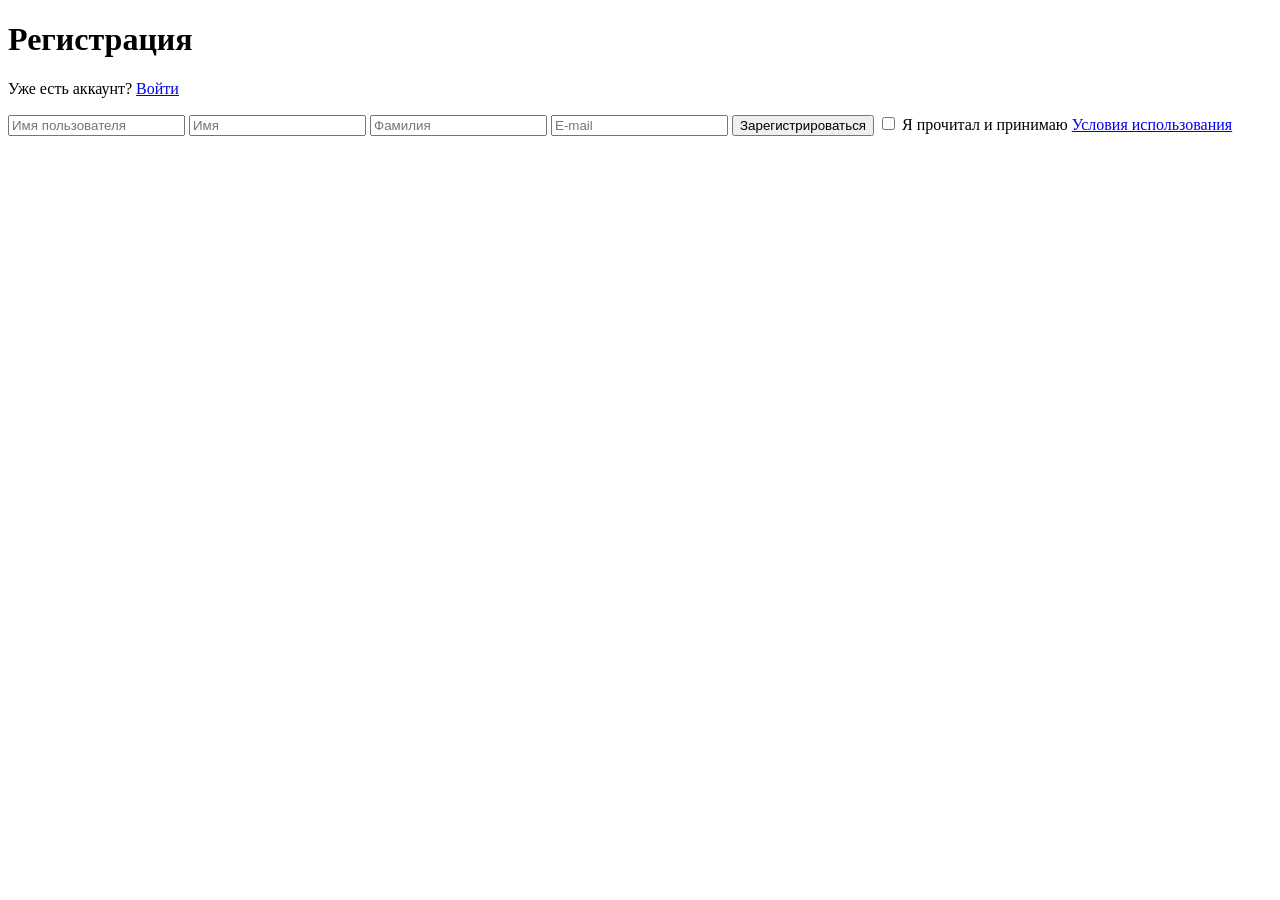
==== 2-Form/index.html @ 36910ed7 "Добавлена верстка формы регистрации" ====
<!DOCTYPE html>
<html>

<head>
    <title>Регистрация</title>
</head>

<body>
    <div>
        <h1>Регистрация</h1>
        <p>Уже есть аккаунт? <a href="#">Войти</a></p>
        <input type="text" placeholder="Имя пользователя" name="username">
        <input type="text" placeholder="Имя" name="first_name">
        <input type="text" placeholder="Фамилия" name="last_name">
        <input type="email" placeholder="E-mail" name="email">
        <button type="submit" method="post">Зарегистрироваться</button>
        <input type="checkbox" id="terms" name="terms">
        <label for="terms">Я прочитал и принимаю <a href="#">Условия использования</a></label>
    </div>
</body>

</html>
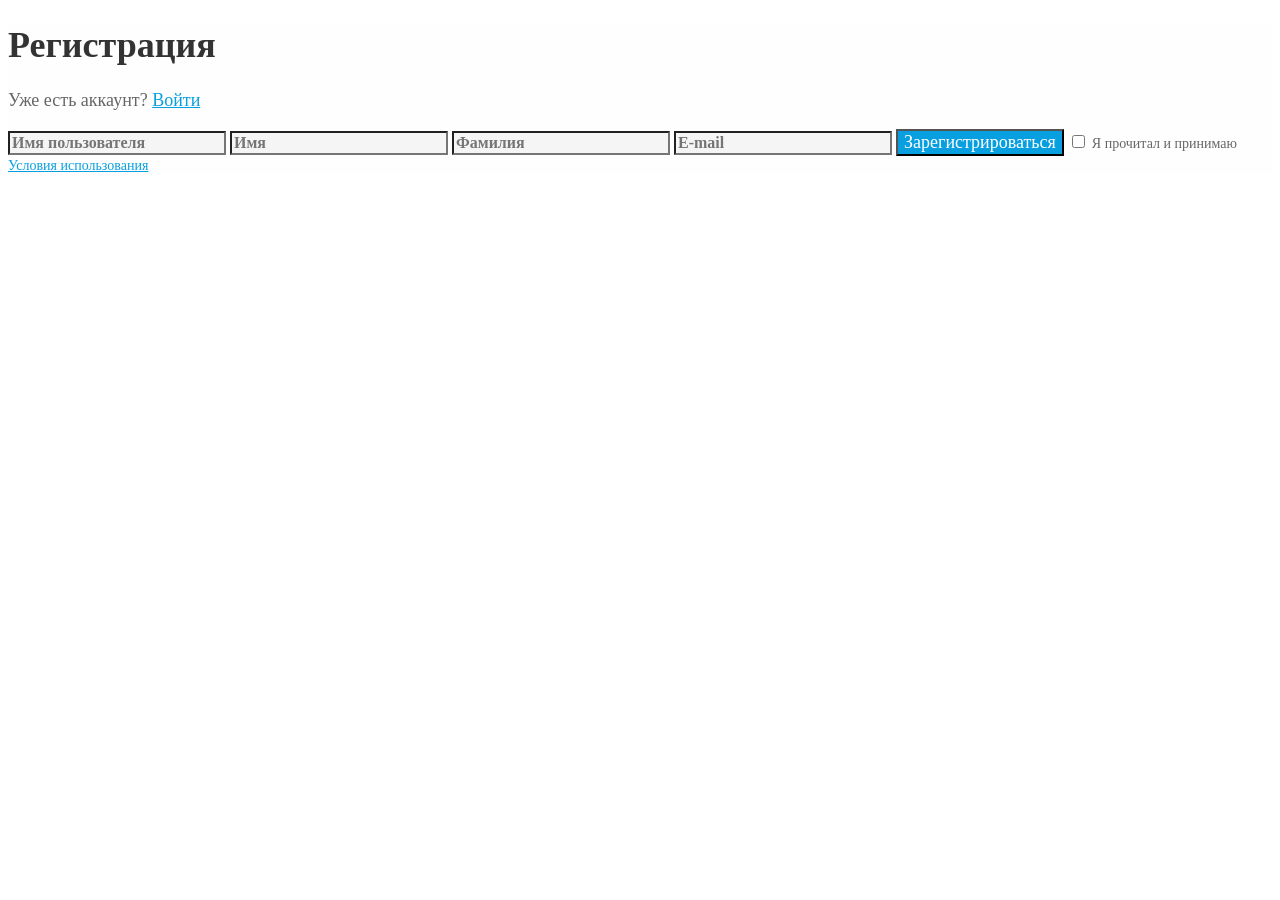
==== commit 75e251d6: "Добавлены: - Фон - Цвет текста - Размер шрифтов" ====
--- a/2-Form/index.html
+++ b/2-Form/index.html
@@ -3,19 +3,22 @@
 
 <head>
     <title>Регистрация</title>
+    <link rel="stylesheet" href="styles.css" />
 </head>
 
 <body>
     <div>
-        <h1>Регистрация</h1>
-        <p>Уже есть аккаунт? <a href="#">Войти</a></p>
-        <input type="text" placeholder="Имя пользователя" name="username">
-        <input type="text" placeholder="Имя" name="first_name">
-        <input type="text" placeholder="Фамилия" name="last_name">
-        <input type="email" placeholder="E-mail" name="email">
-        <button type="submit" method="post">Зарегистрироваться</button>
-        <input type="checkbox" id="terms" name="terms">
-        <label for="terms">Я прочитал и принимаю <a href="#">Условия использования</a></label>
+        <form action='/' method="post">
+            <h1>Регистрация</h1>
+            <p>Уже есть аккаунт? <a href="#">Войти</a></p>
+            <input type="text" placeholder="Имя пользователя" name="username">
+            <input type="text" placeholder="Имя" name="first_name">
+            <input type="text" placeholder="Фамилия" name="last_name">
+            <input type="email" placeholder="E-mail" name="email">
+            <button type="submit">Зарегистрироваться</button>
+            <input type="checkbox" id="terms" name="terms">
+            <label for="terms">Я прочитал и принимаю <a href="#">Условия использования</a></label>
+        </form>
     </div>
 </body>
 
--- a/2-Form/styles.css
+++ b/2-Form/styles.css
@@ -0,0 +1,49 @@
+div {
+    background-color: #FFFEFE;
+}
+
+h1, input {
+    color: #333333;
+}
+
+
+h1 {
+    font-family: "Open Sans";
+    font-weight: 700;
+    font-size: 36px;
+
+}
+
+p, button {
+    font-family: "Open Sans";
+    font-weight: 400;
+    font-size: 18px;
+}
+
+input {
+    font-family: "Open Sans";
+    font-weight: 600;
+    font-size: 16px;
+}
+p, label {
+    color: #666666;
+}
+
+a {
+    color:#089FE0;
+}
+
+input {
+    background-color: #F5F5F5;
+}
+
+button {
+    background-color: #089FE0;
+    color: #FFFFFF;
+}
+
+label {
+    font-family: "Open Sans";
+    font-weight: 400;
+    font-size: 14px;
+}
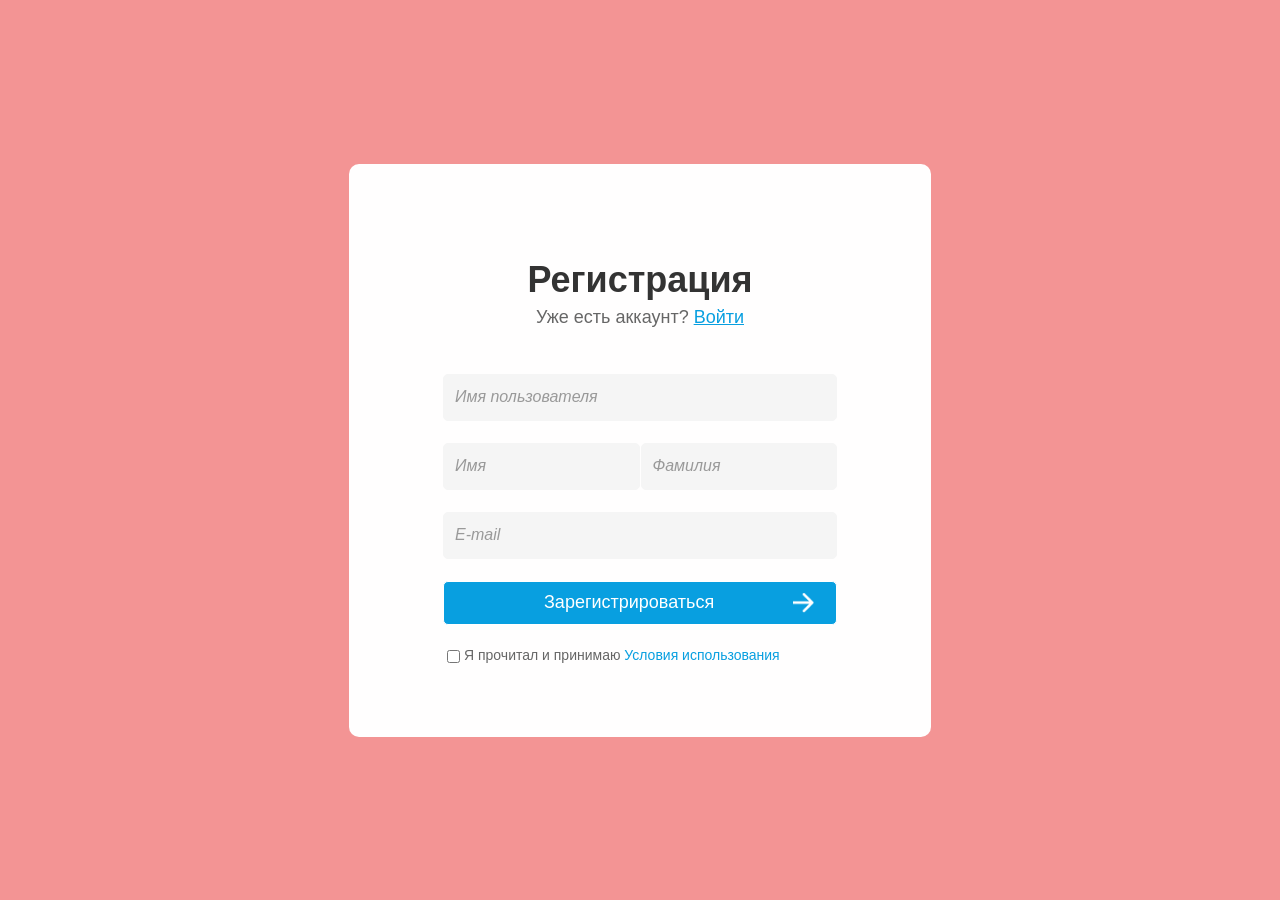
==== commit 3e4c4dd6: "Добавлено позиционирование" ====
--- a/2-Form/index.html
+++ b/2-Form/index.html
@@ -4,20 +4,33 @@
 <head>
     <title>Регистрация</title>
     <link rel="stylesheet" href="styles.css" />
+
 </head>
 
 <body>
-    <div>
+    <div id="container">
         <form action='/' method="post">
-            <h1>Регистрация</h1>
-            <p>Уже есть аккаунт? <a href="#">Войти</a></p>
-            <input type="text" placeholder="Имя пользователя" name="username">
-            <input type="text" placeholder="Имя" name="first_name">
-            <input type="text" placeholder="Фамилия" name="last_name">
-            <input type="email" placeholder="E-mail" name="email">
-            <button type="submit">Зарегистрироваться</button>
-            <input type="checkbox" id="terms" name="terms">
-            <label for="terms">Я прочитал и принимаю <a href="#">Условия использования</a></label>
+            <div id="title">
+                <h1>Регистрация</h1>
+                <p>Уже есть аккаунт? <a href="#">Войти</a></p>
+            </div>
+            <div id="inputs">
+                <div class="input_line">
+                    <input type="text" placeholder="Имя пользователя" name="username">
+                </div>
+                <div class="input_line">
+                    <input type="text" placeholder="Имя" name="first_name">
+                    <input type="text" placeholder="Фамилия" name="last_name">
+                </div>
+                <div class="input_line">
+                    <input type="email" placeholder="E-mail" name="email">
+                </div>
+                <button type="submit">Зарегистрироваться<img src="img/Arrow 1.png" alt="Стрелка вправо"></button>
+                <div class="input_line">
+                    <input type="checkbox" id="terms" name="terms">
+                    <label for="terms">Я прочитал и принимаю <a href="#">Условия использования</a></label>
+                </div>
+            </div>
         </form>
     </div>
 </body>
--- a/2-Form/styles.css
+++ b/2-Form/styles.css
@@ -1,49 +1,120 @@
-div {
-    background-color: #FFFEFE;
+* {
+    font-family: "Open Sans", sans-serif;
 }
 
-h1, input {
-    color: #333333;
+body {
+    background-color: #F39494;
+    display: flex;
+    justify-content: center;
+    align-items: center;
+    height: calc(100vh - 16px);
 }
 
-
-h1 {
-    font-family: "Open Sans";
-    font-weight: 700;
-    font-size: 36px;
+#container {
+    width: 582px;
+    height: 573px;
+    border-radius: 10px;
+    display: flex;
+    justify-content: center;
+    align-items: center;
+    background-color: #FFFEFE;
 
 }
 
-p, button {
-    font-family: "Open Sans";
+form {
+    width: 394px;
+    display: inline-flex;
+    flex-direction: column;
+    align-items: center;
+}
+
+#title {
+    text-align: center;
+    margin: 0 0 46px 0;
+}
+
+h1 {
+    color: #333333;
+    font-weight: 700;
+    font-size: 36px;
+    margin-bottom: 6px;
+}
+
+p {
+    color: #666666;
     font-weight: 400;
     font-size: 18px;
+    margin: 0 0 0 0;
 }
 
 input {
-    font-family: "Open Sans";
+    border: 1px solid #F5F5F5;
+    border-radius: 5px;
+    padding: 0px 11px;
+    color: #333333;
+    background-color: #F5F5F5;
+}
+
+input::placeholder {
+    font-weight: 400;
+    font-size: 16px;
+    color: #999999;
+    font-style: italic;
+}
+
+#inputs {
+    display: flex;
+    flex-direction: column;
+    row-gap: 22px;
+}
+
+.input_line {
+    display: flex;
+    column-gap: 1px;
+}
+
+input[type="text"],
+input[type="email"] {
+    height: 45px;
     font-weight: 600;
     font-size: 16px;
+    width: 100%;
 }
-p, label {
+
+input[type="checkbox"] {
+    border: 1px solid #EEEEEE;
+}
+
+label {
+    font-weight: 400;
+    font-size: 14px;
     color: #666666;
 }
 
 a {
-    color:#089FE0;
+    color: #089FE0;
 }
 
-input {
-    background-color: #F5F5F5;
+label>a {
+    text-decoration: none;
 }
 
 button {
+    font-weight: 400;
+    font-size: 18px;
     background-color: #089FE0;
     color: #FFFFFF;
+    width: 100%;
+    height: 44px;
+    border: 1px solid #FFFFFF;
+    border-radius: 5px;
+    display: flex;
+    align-items: center;
+    justify-content: center;
+    padding: 0px 22px 0px 100px;
 }
 
-label {
-    font-family: "Open Sans";
-    font-weight: 400;
-    font-size: 14px;
+button>img {
+    height: 20px;
+    margin-left: auto;
 }
